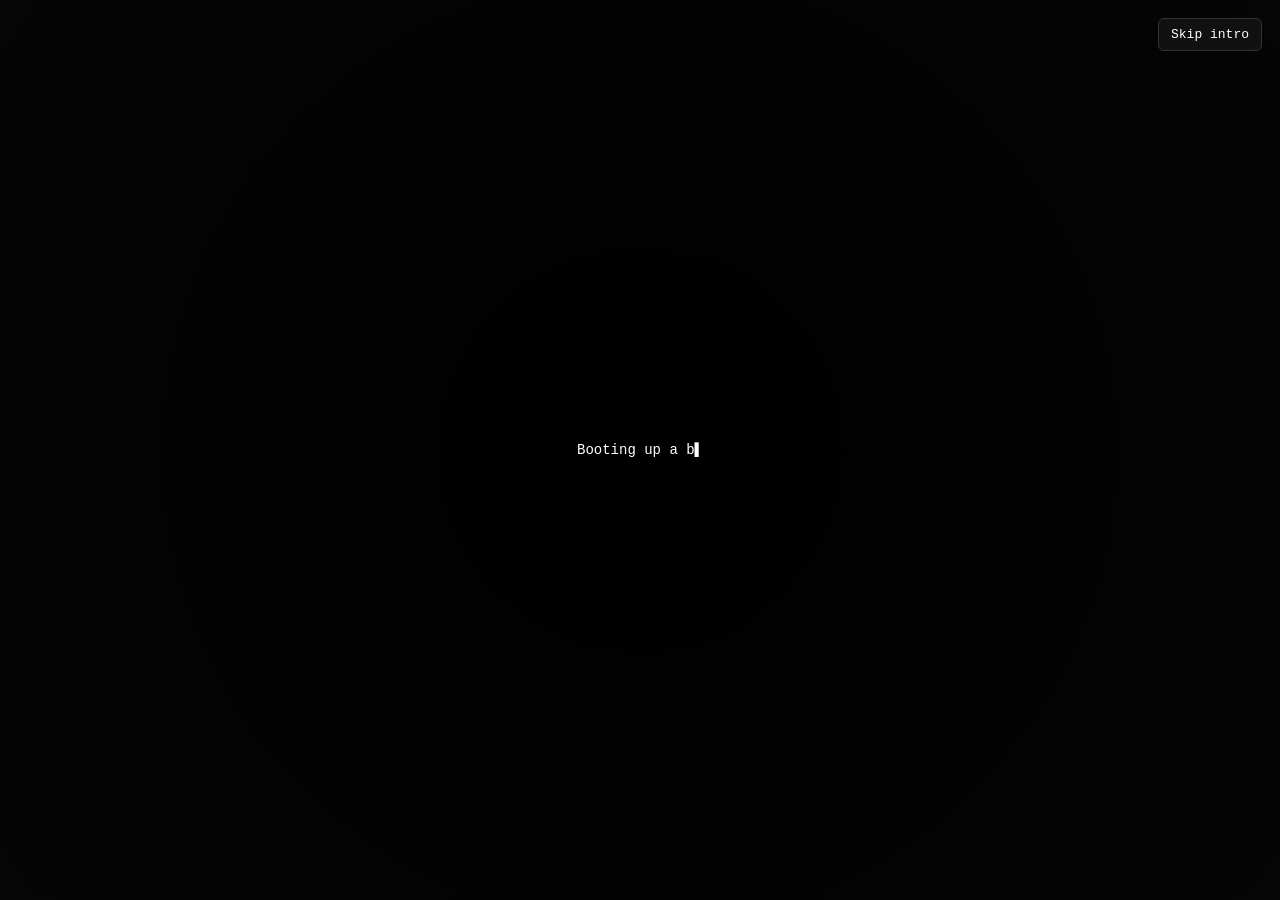
==== index.html @ f727b48a "Initial commit!!!" ====
<!doctype html>
<html lang="en">
<head>
<meta charset="utf-8" />
<meta name="viewport" content="width=device-width,initial-scale=1" />
<link rel="stylesheet" href="styles.css" />
<title>MANIFEST — World‑building coding competition</title>
</head>
<body>

<!-- Intro -->
<div class="intro" id="intro">
  <button class="skip-btn" id="skipBtn">Skip intro</button>
  <div class="intro-inner">
    <div class="intro-lines" id="introLines"></div>
  </div>
</div>

<!-- Site -->
<div class="site" id="site" aria-hidden="true">
  <canvas class="particles" id="particles"></canvas>

  <header>
    <div class="brand">
      <div class="logo">M</div>
      <div>
        <div style="font-size:13px;color:var(--muted)">MANIFEST</div>
        <div style="font-size:11px;color:var(--muted)">Code that becomes a world</div>
      </div>
    </div>
<div class="nav-blocks">

  <div class="nav-block" style="--i:1; top:4px;  animation-duration:18s; animation-delay:-0s;"></div>
  <div class="nav-block" style="--i:2; top:14px; animation-duration:20s; animation-delay:-5s;"></div>
  <div class="nav-block" style="--i:3; top:24px; animation-duration:22s; animation-delay:-10s;"></div>
  <div class="nav-block" style="--i:4; top:34px; animation-duration:24s; animation-delay:-15s;"></div>
  <div class="nav-block" style="--i:5; top:44px; animation-duration:26s; animation-delay:-20s;"></div>
  <div class="nav-block" style="--i:6; top:54px; animation-duration:28s; animation-delay:-25s;"></div>
  <div class="nav-block" style="--i:7; top:64px; animation-duration:30s; animation-delay:-30s;"></div>
  <div class="nav-block" style="--i:8; top:74px; animation-duration:32s; animation-delay:-35s;"></div>

</div>




  </header>

  <main class="hero">
    <div class="hero-inner">
      <div class="tagline">This summer, what if you helped build a simulation. Introducing...</div>
      <h1 class="title">MANIFEST</h1>
      <p class="subtitle" id="about">
        A Hack Club <a href="https://ysws.hackclub.com" target="_blank" rel="noopener noreferrer">YSWS</a> where you start from a blank world and bring it to life through pull requests.
        Add forests, portals, creatures, rules, and stories — it's all up to you. Every merged change reshapes the world. Earn coins with each pr, and spend them in our shop!
      </p>
      <div class="cta-row">
        <button class="btn primary" id="ctaRepo">Open the repo</button>
        <button class="btn" id="ctaGuide">Read the builder’s guide</button>
        <button class="btn" id="ctaSlack">Join #manifest</button>
      </div>
      <p class="subtitle" id="rules" style="font-size:13px;max-width:520px;opacity:0.9">
        Fork the world • Add something <span id="rotatingWord">meaningful</span> • Open a pull request • 
        Your vision becomes a part of the world
      </p>
      <p class="subtitle" id="timeline" style="font-size:13px;max-width:520px;opacity:0.9">
        Kickoff, code, review, merge, and watch the world unfold over a few thrilling weeks of building.
      </p>
    </div>
    <div class="hero-media">
  <div class="frame">
    <img src="https://cdn.hackclub.com/019d1191-b4c2-7eed-9e64-4bd008699cbe/img_0347.jpg" alt="Manifest Orph">
  </div>
</div>
  </main>

  <footer>
    <div>© 2026 Hack Club. 501(c)(3) nonprofit (EIN: 81-2908499)</div>
  </footer>
</div>

<script>
  function setCookie(name, value, days) {
    const expires = new Date(Date.now() + days*24*60*60*1000).toUTCString();
    document.cookie = `${name}=${value}; expires=${expires}; path=/`;
  }

  function getCookie(name) {
    return document.cookie.split("; ").find(row => row.startsWith(name + "="))?.split("=")[1];
  }

  window.addEventListener("DOMContentLoaded", () => {
    const intro = document.querySelector(".intro");

    if (!getCookie("seenIntro")) {
      setCookie("seenIntro", "true", 365);

    } else {
      intro.classList.add("hidden");
    }
  });
</script>


<script>
const lines = [
  "Booting up a blank world...",
  "Every pull request adds something real.",
  "Trees. Portals. Creatures. Physics. Lore.",
  "Welcome to MANIFEST — where code becomes a world."
];

const introEl = document.getElementById('intro');
const introLinesEl = document.getElementById('introLines');
const skipBtn = document.getElementById('skipBtn');
const siteEl = document.getElementById('site');

let typed = '';
let currentLine = 0;
let charIndex = 0;
let firstLineShown = false;
let typeTimer = null;

function typeNextChar(){
  if(currentLine >= lines.length){
    finishIntro();
    return;
  }
  const line = lines[currentLine];
  if(charIndex === 0 && !firstLineShown){
    firstLineShown = true;
    skipBtn.classList.add('visible');
  }
  typed += line[charIndex] || '';
  introLinesEl.textContent = typed + (charIndex < line.length ? '▌' : '');
  charIndex++;
  if(charIndex > line.length){
    typed += '\n';
    currentLine++;
    charIndex = 0;
    clearTimeout(typeTimer);
    typeTimer = setTimeout(typeNextChar, 700);
  } else {
    typeTimer = setTimeout(typeNextChar, 28 + Math.random()*40);
  }
}

function finishIntro(){
  introEl.style.transition = 'opacity .6s ease, transform .6s ease';
  introEl.style.opacity = '0';
  introEl.style.transform = 'scale(.98)';
  setTimeout(()=> {
    introEl.remove();
    siteEl.removeAttribute('aria-hidden');
    document.body.style.overflow = 'auto';
    document.getElementById('mainTitle').style.transform = 'translateY(-6px)';
  }, 620);
}

skipBtn.addEventListener('click', () => {
  clearTimeout(typeTimer);
  finishIntro();
});

setTimeout(typeNextChar, 420);

const particlesEl = document.getElementById('particles');
(function createParticles(){
  const svgNS = "http://www.w3.org/2000/svg";
  const svg = document.createElementNS(svgNS,'svg');
  svg.setAttribute('width','100%');
  svg.setAttribute('height','100%');
  svg.setAttribute('viewBox','0 0 100 100');
  svg.style.position='absolute';
  svg.style.inset='0';
  svg.style.opacity='0.9';
  for(let i=0;i<30;i++){
    const c = document.createElementNS(svgNS,'circle');
    const x = Math.random()*100;
    const y = Math.random()*100;
    const r = 0.2 + Math.random()*0.9;
    c.setAttribute('cx',x);
    c.setAttribute('cy',y);
    c.setAttribute('r',r);
    c.setAttribute('fill','white');
    c.setAttribute('opacity', (0.02 + Math.random()*0.08).toString());
    svg.appendChild(c);
  }
  particlesEl.appendChild(svg);
})();

const ctaRepo = document.getElementById('ctaRepo');
const ctaGuide = document.getElementById('ctaGuide');
const navJoin = document.getElementById('navJoin');

ctaRepo.addEventListener('click', () => {
  alert('The repo will be added when Manifest launches!');
});
ctaGuide.addEventListener('click', () => {
  alert('Coming soon! The guide will walk you through how to contribute to the world, with tips and inspiration to get you started.');
});

ctaSlack.addEventListener('click', () => {
  window.open('https://app.slack.com/client/E09V59WQY1E/C0AMKSE3J9Z', '_blank');
});

const rotatingWords = [
  "meaningful",
  "unexpected",
  "beautiful",
  "chaotic",
  "alive",
  "weird",
  "elegant"
];

let rotateIndex = 0;
const rotatingEl = document.getElementById("rotatingWord");

setInterval(() => {
  rotateIndex = (rotateIndex + 1) % rotatingWords.length;
  rotatingEl.textContent = rotatingWords[rotateIndex];
}, 3000);

rotatingEl.classList.add("word-change");
setTimeout(() => rotatingEl.classList.remove("word-change"), 300);


</script>
</body>
</html>
---- styles.css ----
:root{
  --bg:#0f0f0f;
  --fg:#f5f5f5;
  --accent:#4dd4a8;
  --accent-secondary:#7fd3ff;
  --muted:#b3b3b3;
  --mono: ui-monospace, SFMono-Regular, Menlo, Monaco, "Roboto Mono", "Courier New", monospace;
}

*{box-sizing:border-box}
html,body{height:100%}
body{
  margin:0;
  background:#0f0f0f;
  color:var(--fg);
  font-family:Inter, system-ui, -apple-system, "Segoe UI", Roboto, "Helvetica Neue", Arial;
  -webkit-font-smoothing:antialiased;
  overflow:hidden;
}

body::after {
  content: "";
  position: fixed;
  inset: 0;
  pointer-events: none;
  background-image: url("data:image/svg+xml;utf8,<svg xmlns='http://www.w3.org/2000/svg' width='200' height='200'><filter id='n'><feTurbulence type='fractalNoise' baseFrequency='0.8' numOctaves='4'/></filter><rect width='100%' height='100%' filter='url(%23n)' opacity='0.06'/></svg>");
  opacity: 0.06;
}

.intro{
  position:fixed;
  inset:0;
  background:#000;
  color:#fff;
  display:flex;
  align-items:center;
  justify-content:center;
  z-index:999;
  padding:40px;
  font-family:var(--mono);
  transition:opacity .3s ease, visibility .3s ease;
  background: radial-gradient(circle at center, #000 0%, #050505 100%);
}
.intro-lines {
  font-size: 14px;
  animation: fadeIn 0.8s ease forwards;
}
.intro.hidden{
  opacity:0;
  visibility:hidden;
}

.skip-btn{
  position:fixed;
  top:18px;
  right:18px;
  background:#111;
  color:#fff;
  border:1px solid #333;
  padding:8px 12px;
  border-radius:6px;
  cursor:pointer;
  font-family:var(--mono);
  font-size:13px;
}
.skip-btn:hover{
  background:#222;
}

.site{
  position:relative;
  height:100vh;
  display:flex;
  flex-direction:column;
  overflow:hidden;
}

header{
  padding:16px 28px;
  display:flex;
  align-items:center;
  justify-content:space-between;
  background:#0f0f0f;
  border-bottom:1px solid #1a1a1a;
}

.brand{display:flex;gap:12px;align-items:center}

.logo{
  width:40px;height:40px;border-radius:8px;
  background:#fff;
  color:#0f0f0f;
  font-weight:700;
  font-family:var(--mono);
  display:flex;align-items:center;justify-content:center;
}

.logo:hover {
  transform: rotate(3deg) scale(1.05);
  transition: transform .2s ease;
}

nav{display:flex;gap:12px;align-items:center}
nav a{
  color:var(--muted);
  text-decoration:none;
  font-size:14px;
  padding:6px 8px;
  border-radius:6px;
}
nav a:hover{
  color:var(--fg);
  background:#1a1a1a;
}

.hero{
  flex:1;
  display:flex;
  align-items:center;
  justify-content:center;
  padding:40px 24px;
  background:
    radial-gradient(circle at 50% 0%, rgba(77,212,168,0.15), transparent 70%),
    radial-gradient(circle at 80% 80%, rgba(127,211,255,0.1), transparent 60%);
  animation: drift 18s ease-in-out infinite;
}

@keyframes drift {
  0% { background-position: 0% 0%; }
  50% { background-position: 100% 100%; }
  100% { background-position: 0% 0%; }
}

.hero {
  display: flex;
  justify-content: center;
  align-items: center;
  gap: 60px;
  text-align: left;
}

.hero-inner{
  max-width:520px;
  display:flex;
  flex-direction:column;
  gap:16px;
  align-items:flex-start;
  text-align:left;
}

.tagline{
  font-size:14px;
  color:var(--muted);
  letter-spacing:0.5px;
}

.tagline:hover {
  color: var(--accent-secondary);
  transition: color .3s ease;
}

.title{
  font-size:72px;
  line-height:0.9;
  font-weight:800;
  letter-spacing:2px;
  color:#fff;
  margin:0;
  animation: breathe 6s ease-in-out infinite;
  font-family: "Sora", sans-serif;
}

@keyframes breathe {
  0%, 100% { transform: translateY(0); opacity: 1; }
  50% { transform: translateY(-4px); opacity: 0.96; }
}

.subtitle{
  color:var(--muted);
  max-width:560px;
  font-size:16px;
}

.cta-row{
  display:flex;
  flex-wrap:wrap;
  gap:10px;
  justify-content:flex-start;
  margin-top:10px;
}

.btn{
  background:rgba(255,255,255,0.06);
  color:var(--fg);
  border:1px solid rgba(255,255,255,0.12);
  padding:10px 18px;
  border-radius:6px;
  cursor:pointer;
  font-size:14px;
  font-weight:500;
  transition:background .15s ease, border-color .15s ease, transform .1s ease, box-shadow .1s ease;
}
.btn:hover{
  background:rgba(255,255,255,0.12);
  border-color:rgba(255,255,255,0.18);
  transform:translateY(-1px) scale(1.01);
}
.btn.primary{
  background:var(--accent);
  border-color:var(--accent);
  color:#0f0f0f;
}

#rotatingWord {
  display: inline-block;
  transition: transform .3s ease;
}

#rotatingWord.word-change {
  transform: rotate(-3deg) scale(1.05);
}

footer{
  padding:16px 28px;
  display:flex;
  justify-content:space-between;
  align-items:center;
  border-top:1px solid #1a1a1a;
  font-size:13px;
  color:var(--muted);
}

.particles{
  display:none;
}

@media (max-width:800px){
  .title{font-size:48px;letter-spacing:1px}
}
@media (max-width:480px){
  .title{font-size:40px;letter-spacing:1px}
}

a {
  color: var(--accent-secondary);
  text-decoration: none;
  position: relative;
}

a:hover::after {
  content: "▌";
  position: absolute;
  right: -10px;
  animation: blink .8s steps(2, start) infinite;
  color: var(--accent);
}

@keyframes blink {
  0%, 50% { opacity: 1; }
  50.01%, 100% { opacity: 0; }
}

.nav-blocks {
  position: absolute;
  top: 0;
  left: 0;
  width: 100%;
  height: 60px;
  pointer-events: none;
  overflow: hidden;
  z-index: 5;
}

.nav-block {
  position: absolute;
  width: 18px;
  height: 18px;

  background: linear-gradient(
    to bottom,
    #6baa3b 0%,
    #6baa3b 35%,
    #8b5a2b 35%,
    #8b5a2b 100%
  );

  border: 2px solid #3f6b1f;
  border-radius: 3px;
  box-shadow: inset 0 0 4px rgba(0,0,0,0.4);
  transform: translateY(var(--offset-y));
  opacity: 0.95;

  left: calc((var(--i) * 12.5%) - 40px);

  animation: floatBlock linear infinite;
}

@keyframes floatBlock {
  0% { transform: translateX(-40px) rotate(0deg); }
  100% { transform: translateX(calc(100vw + 40px)) rotate(6deg); }
}

.hero-media {
  flex-shrink: 0;
  transform: rotate(4deg);
  transition: transform .3s ease;
}

.hero-media:hover {
  transform: rotate(2deg) scale(1.02);
}

.frame {
  padding: 10px;
  border: 2px solid var(--accent);
  border-radius: 8px;
  background: rgba(255,255,255,0.04);
  box-shadow:
    0 0 12px rgba(77,212,168,0.25),
    inset 0 0 6px rgba(77,212,168,0.2);
  position: relative;
}

.frame::before,
.frame::after {
  content: "";
  position: absolute;
  width: 12px;
  height: 12px;
  border: 2px solid var(--accent);
}

.frame::before {
  top: -6px;
  left: -6px;
  border-right: none;
  border-bottom: none;
}

.frame::after {
  bottom: -6px;
  right: -6px;
  border-left: none;
  border-top: none;
}

.frame img {
  display: block;
  width: 260px;
  height: auto;
  border-radius: 4px;
}

@media (max-width: 800px) {
  .hero {
    flex-direction: column;
    text-align: center;
    gap: 30px;
  }

  .hero-inner {
    align-items: center;
    text-align: center;
  }

  .hero-media {
    transform: rotate(0deg);
  }
}
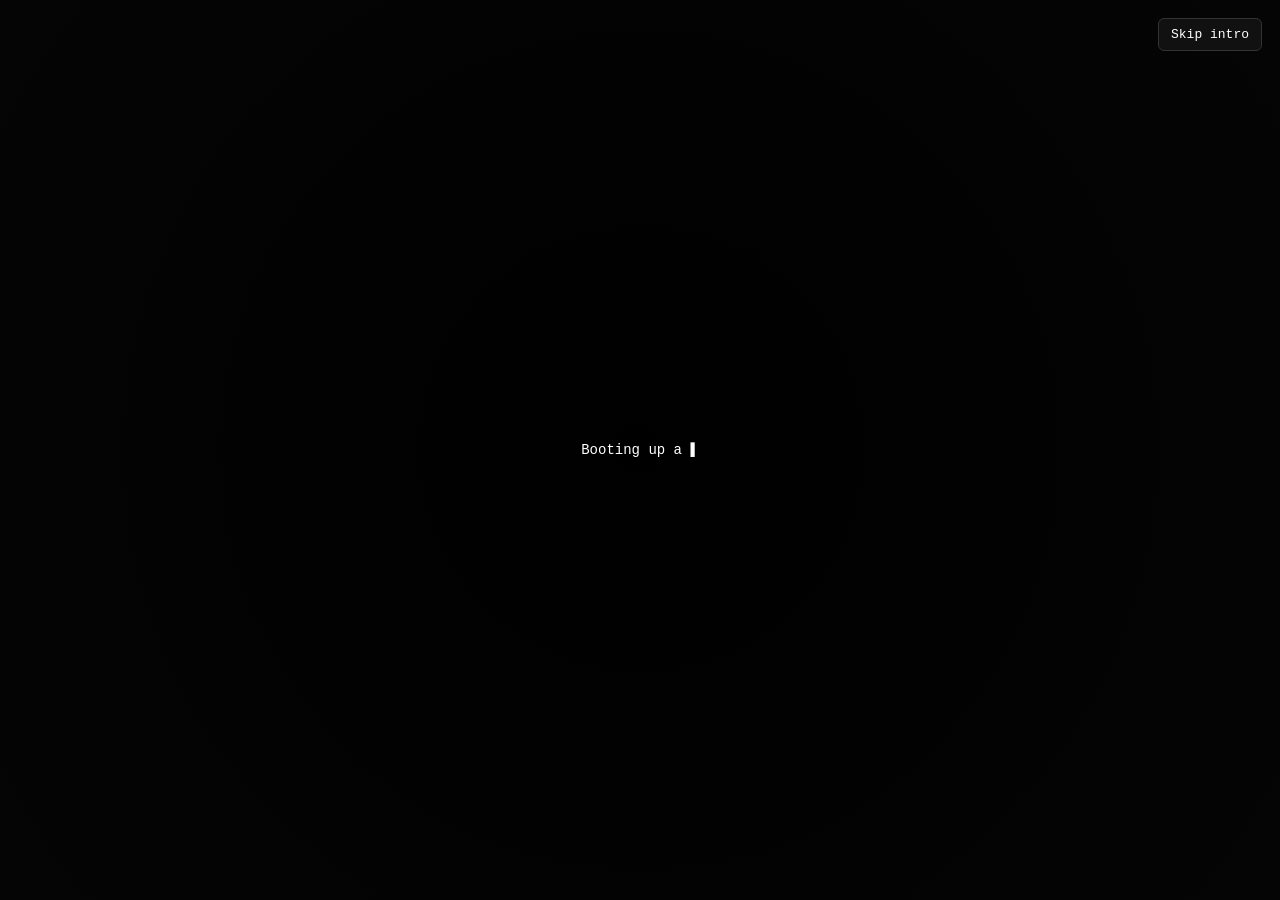
==== commit 48c19695: "Fix blocks animation" ====
--- a/index.html
+++ b/index.html
@@ -29,16 +29,13 @@
       </div>
     </div>
 <div class="nav-blocks">
-
-  <div class="nav-block" style="--i:1; top:4px;  animation-duration:18s; animation-delay:-0s;"></div>
-  <div class="nav-block" style="--i:2; top:14px; animation-duration:20s; animation-delay:-5s;"></div>
-  <div class="nav-block" style="--i:3; top:24px; animation-duration:22s; animation-delay:-10s;"></div>
-  <div class="nav-block" style="--i:4; top:34px; animation-duration:24s; animation-delay:-15s;"></div>
-  <div class="nav-block" style="--i:5; top:44px; animation-duration:26s; animation-delay:-20s;"></div>
-  <div class="nav-block" style="--i:6; top:54px; animation-duration:28s; animation-delay:-25s;"></div>
-  <div class="nav-block" style="--i:7; top:64px; animation-duration:30s; animation-delay:-30s;"></div>
-  <div class="nav-block" style="--i:8; top:74px; animation-duration:32s; animation-delay:-35s;"></div>
-
+  <div class="nav-block" style="--i:1;"></div>
+  <div class="nav-block" style="--i:2;"></div>
+  <div class="nav-block" style="--i:3;"></div>
+  <div class="nav-block" style="--i:4;"></div>
+  <div class="nav-block" style="--i:5;"></div>
+  <div class="nav-block" style="--i:6;"></div>
+  <div class="nav-block" style="--i:7;"></div>
 </div>
 
 
@@ -79,6 +76,7 @@
   </footer>
 </div>
 
+
 <script>
   function setCookie(name, value, days) {
     const expires = new Date(Date.now() + days*24*60*60*1000).toUTCString();
--- a/styles.css
+++ b/styles.css
@@ -49,7 +49,6 @@
   opacity:0;
   visibility:hidden;
 }
-
 .skip-btn{
   position:fixed;
   top:18px;
@@ -273,6 +272,7 @@
 
 .nav-block {
   position: absolute;
+  top: 20px;
   width: 18px;
   height: 18px;
 
@@ -287,18 +287,23 @@
   border: 2px solid #3f6b1f;
   border-radius: 3px;
   box-shadow: inset 0 0 4px rgba(0,0,0,0.4);
-  transform: translateY(var(--offset-y));
   opacity: 0.95;
 
-  left: calc((var(--i) * 12.5%) - 40px);
-
-  animation: floatBlock linear infinite;
-}
-
-@keyframes floatBlock {
-  0% { transform: translateX(-40px) rotate(0deg); }
-  100% { transform: translateX(calc(100vw + 40px)) rotate(6deg); }
-}
+  /* evenly spaced, with a left offset so they don't hit the logo */
+  left: calc(90px + var(--i) * 12%);
+
+  /* synced tilt animation */
+  animation: tilt 2s ease-in-out infinite;
+}
+
+@keyframes tilt {
+  0%   { transform: rotate(0deg) translateY(0); }
+  20%  { transform: rotate(14deg) translateY(-2px); }
+  50%  { transform: rotate(0deg) translateY(0); }
+  80%  { transform: rotate(-14deg) translateY(-2px); }
+  100% { transform: rotate(0deg) translateY(0); }
+}
+
 
 .hero-media {
   flex-shrink: 0;
@@ -357,12 +362,10 @@
     text-align: center;
     gap: 30px;
   }
-
   .hero-inner {
     align-items: center;
     text-align: center;
   }
-
   .hero-media {
     transform: rotate(0deg);
   }
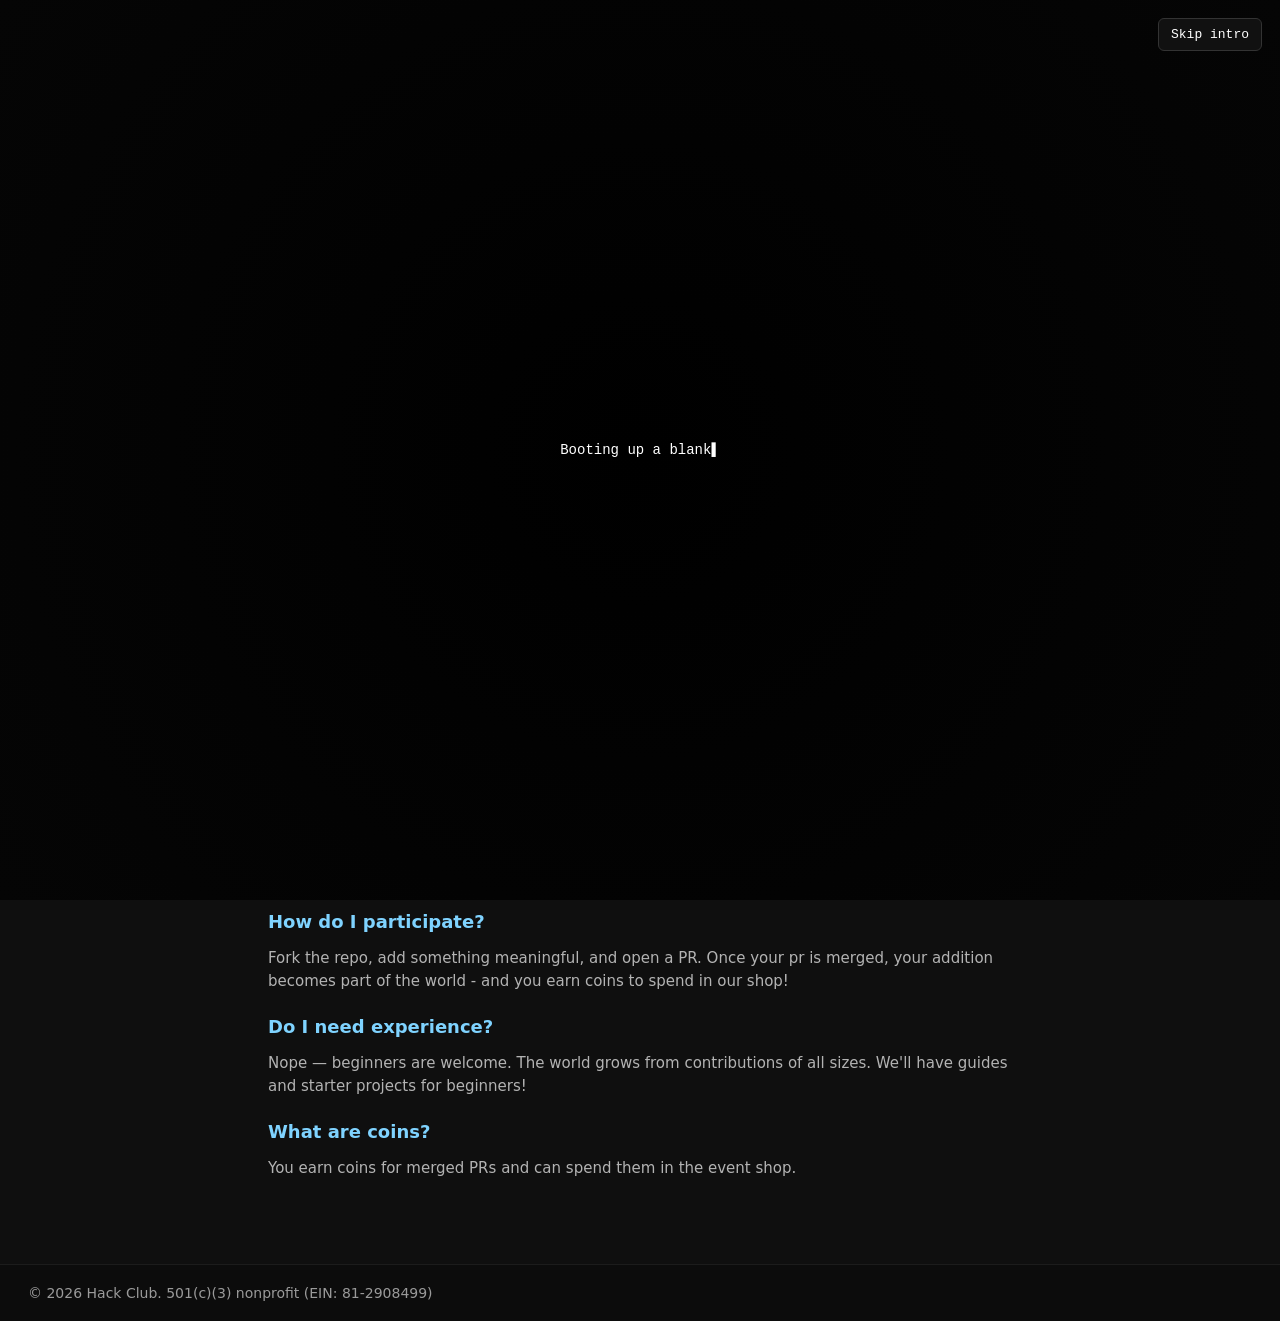
==== commit 72de017e: "Add faq and update styling" ====
--- a/index.html
+++ b/index.html
@@ -70,6 +70,32 @@
   </div>
 </div>
   </main>
+  <br>
+  <br>
+  <br>
+<section class="faq" id="faq">
+  <h2>FAQ</h2>
+
+  <div class="faq-item">
+    <h3>What is Manifest?</h3>
+    <p>Manifest is a collaborative world building YSWS where every pull request literally changes the world.</p>
+  </div>
+
+  <div class="faq-item">
+    <h3>How do I participate?</h3>
+    <p>Fork the repo, add something <span id="rotatingWord">meaningful</span>, and open a PR. Once your pr is merged, your addition becomes part of the world - and you earn coins to spend in our shop!</p>
+  </div>
+
+  <div class="faq-item">
+    <h3>Do I need experience?</h3>
+    <p>Nope — beginners are welcome. The world grows from contributions of all sizes. We'll have guides and starter projects for beginners!</p>
+  </div>
+
+  <div class="faq-item">
+    <h3>What are coins?</h3>
+    <p>You earn coins for merged PRs and can spend them in the event shop.</p>
+  </div>
+</section>
 
   <footer>
     <div>© 2026 Hack Club. 501(c)(3) nonprofit (EIN: 81-2908499)</div>
--- a/styles.css
+++ b/styles.css
@@ -15,7 +15,8 @@
   color:var(--fg);
   font-family:Inter, system-ui, -apple-system, "Segoe UI", Roboto, "Helvetica Neue", Arial;
   -webkit-font-smoothing:antialiased;
-  overflow:hidden;
+  overflow-x:hidden;
+  overflow-y:auto;
 }
 
 body::after {
@@ -68,11 +69,13 @@
 
 .site{
   position:relative;
-  height:100vh;
+  min-height:100vh; 
+  height:auto;
   display:flex;
   flex-direction:column;
-  overflow:hidden;
-}
+  overflow:visible;
+}
+
 
 header{
   padding:16px 28px;
@@ -112,17 +115,18 @@
   background:#1a1a1a;
 }
 
-.hero{
+.hero {
   flex:1;
   display:flex;
   align-items:center;
   justify-content:center;
   padding:40px 24px;
-  background:
-    radial-gradient(circle at 50% 0%, rgba(77,212,168,0.15), transparent 70%),
-    radial-gradient(circle at 80% 80%, rgba(127,211,255,0.1), transparent 60%);
-  animation: drift 18s ease-in-out infinite;
-}
+  background:#0f0f0f;
+  gap:60px;
+  text-align:left;
+  flex-wrap:wrap;
+}
+
 
 @keyframes drift {
   0% { background-position: 0% 0%; }
@@ -219,15 +223,22 @@
   transform: rotate(-3deg) scale(1.05);
 }
 
-footer{
-  padding:16px 28px;
-  display:flex;
-  justify-content:space-between;
-  align-items:center;
-  border-top:1px solid #1a1a1a;
-  font-size:13px;
-  color:var(--muted);
-}
+footer {
+  padding: 20px 28px;
+  background: #0c0c0c;
+  border-top: 1px solid #1f1f1f;
+  font-size: 14px;
+  color: var(--muted);
+  display: flex;
+  justify-content: flex-start;
+  align-items: center;
+  opacity: 0.85;
+}
+
+footer:hover {
+  opacity: 1;
+}
+
 
 .particles{
   display:none;
@@ -289,10 +300,8 @@
   box-shadow: inset 0 0 4px rgba(0,0,0,0.4);
   opacity: 0.95;
 
-  /* evenly spaced, with a left offset so they don't hit the logo */
   left: calc(90px + var(--i) * 12%);
 
-  /* synced tilt animation */
   animation: tilt 2s ease-in-out infinite;
 }
 
@@ -350,10 +359,11 @@
 }
 
 .frame img {
-  display: block;
-  width: 260px;
-  height: auto;
-  border-radius: 4px;
+  display:block;
+  width:100%;
+  max-width:260px;
+  height:auto;
+  border-radius:4px;
 }
 
 @media (max-width: 800px) {
@@ -370,3 +380,32 @@
     transform: rotate(0deg);
   }
 }
+
+
+.faq {
+  padding: 60px 28px;
+  max-width: 800px;
+  margin: 0 auto;
+}
+
+.faq h2 {
+  font-size: 32px;
+  margin-bottom: 24px;
+  font-weight: 700;
+}
+
+.faq-item {
+  margin-bottom: 24px;
+}
+
+.faq-item h3 {
+  font-size: 18px;
+  margin-bottom: 6px;
+  color: var(--accent-secondary);
+}
+
+.faq-item p {
+  color: var(--muted);
+  font-size: 15px;
+  line-height: 1.5;
+}
